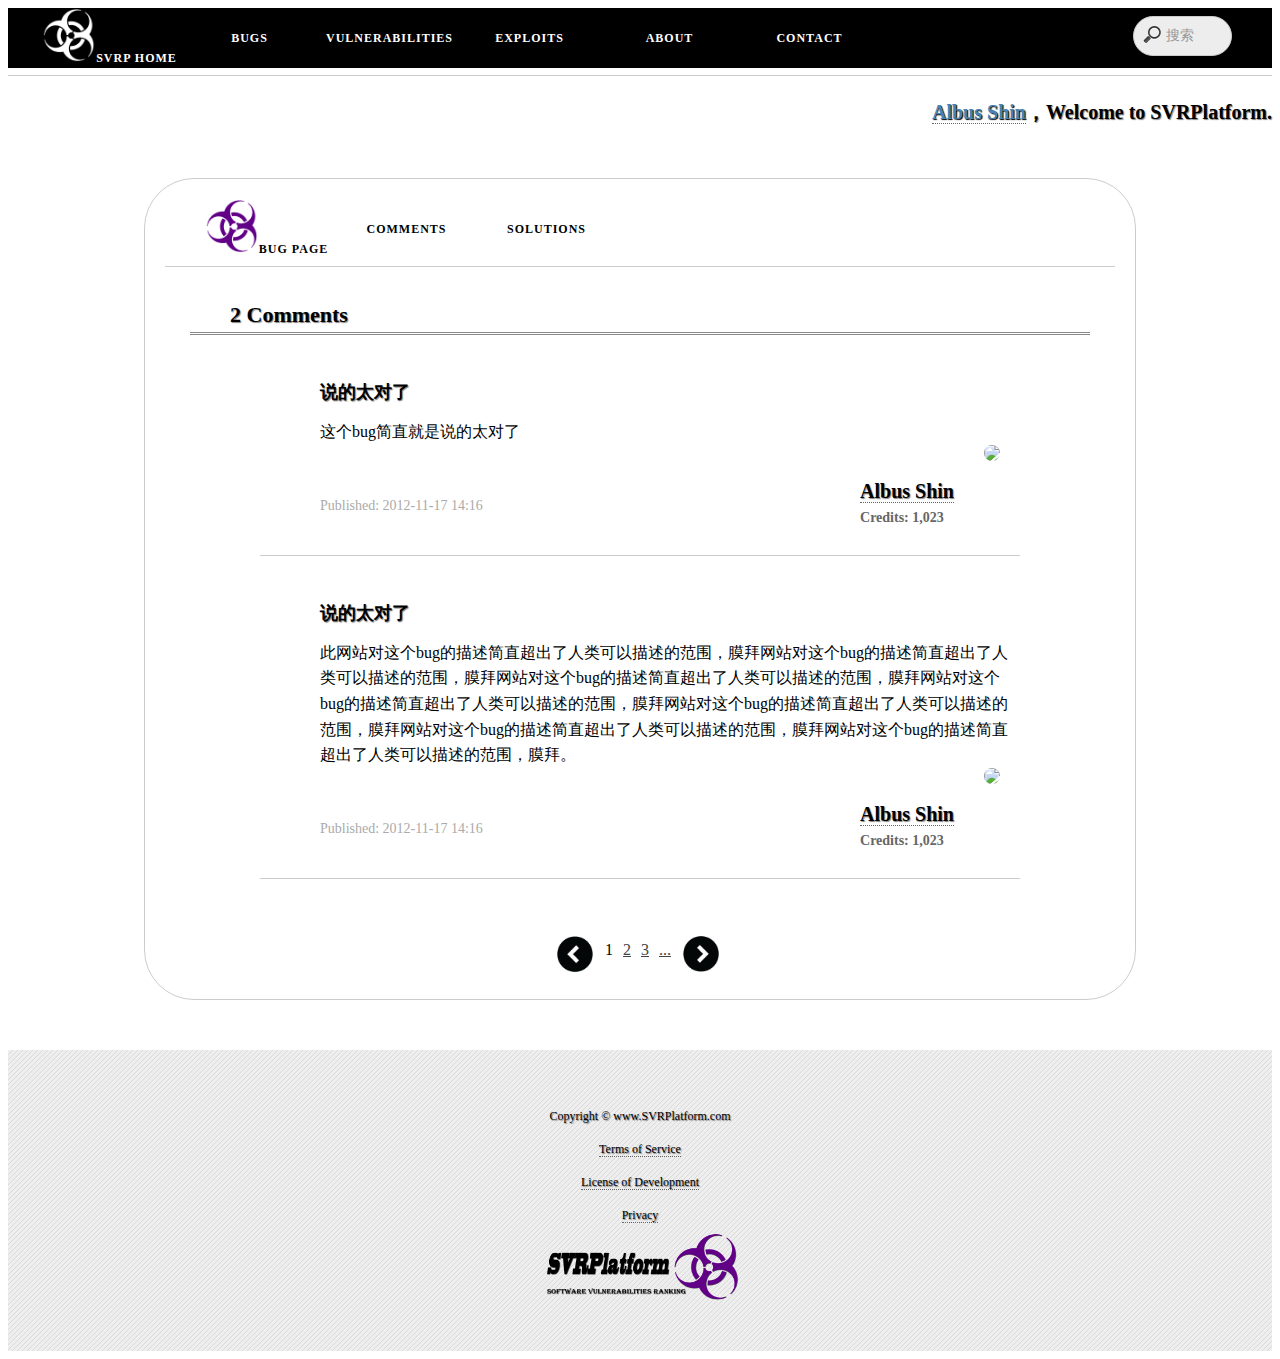
==== bugcomments.html @ d707a51c "初期设计，HTML5+CSS3" ====
<!DOCTYPE HTML>
<html>
<head>
	<meta http-equiv="Content-Type" content="text/html; charset=utf-8">
	<title>BUG Comments</title>
	<link rel="stylesheet" href="style.css" />
	<script type="text/javascript" src="jquery.min.js">
    </script>
    <style type="text/css">
		div.commentsfooter{
			width:180px;
			margin:auto;
			padding:inherit;
			padding-top:50px;
			height:50px;
			clear:both;
		}
	</style>
</head>

<body>
	<div align="right">
            <div id="menu2" class="menu">
                <ul>
                	<li>&nbsp;&nbsp;&nbsp;&nbsp;&nbsp;&nbsp;&nbsp;&nbsp;&nbsp </li>
                    <li><a href="javascript:;"><image src="logowhite.png" width="54px" margin="10px"></image>SVRP HOME</a></li>
                    <li><a href="javascript:;">Bugs</a></li>
                    <li><a href="javascript:;">Vulnerabilities</a></li>
                    <li><a href="javascript:;">Exploits</a></li>
                    <li><a href="javascript:;">About</a></li>
                    <li><a href="javascript:;">Contact</a></li>
                    <div class="searchinput" align="right">
                    	<form>
							<input type="search" placeholder="搜索">
						</form>
                    </div>
                </ul>
            </div>
        <hr/>
        <h1 class="msblack20"><a href="#" id="usersname" class="steelbluefont">Albus Shin</a>，Welcome to SVRPlatform.</h1>
	</div>
    
    <div id="content">
    <div id="menu" class="menu">
                <ul>
                	<li>&nbsp;&nbsp;&nbsp;&nbsp;&nbsp;&nbsp;&nbsp;&nbsp;&nbsp </li>
                    <li><a href="javascript:;"><image src="logo.png" width="54px" margin="10px"></image>BUG PAGE</a></li>
                    <li><a href="javascript:;">COMMENTS</a></li>
                    <li><a href="javascript:;">SOLUTIONS</a></li>
                </ul>
            </div>
        <hr/>
<div class="comments">
        	<div class="commentstitle">
            	2 Comments
            </div>
            <div class="comment">
                <div class="commenttitle">
                    说的太对了
                </div>
                <div class="commenttext">
                    这个bug简直就是说的太对了
              </div>
  <div class="commentfooter">
                    <div class="commentfooterdate">
                        Published: 2012-11-17 14:16
                    </div>
<img class="commentfooteravatar" src="http://www.gravatar.com/avatar/a6dc91974119e1d3ab253c7311e072fe">
                    <div class="commentfooterauthor">
                        <div class="commentfooterauthorname">
                        <a href="#" class="msblack20">Albus Shin</a>
                        </div>
                        <div class="commentfooterauthorcredit">
                        Credits:  1,023
                        </div>
        </div>
              </div>
            </div>
            <div class="comment">
                <div class="commenttitle">
                    说的太对了
                </div>
                <div class="commenttext">
                    此网站对这个bug的描述简直超出了人类可以描述的范围，膜拜网站对这个bug的描述简直超出了人类可以描述的范围，膜拜网站对这个bug的描述简直超出了人类可以描述的范围，膜拜网站对这个bug的描述简直超出了人类可以描述的范围，膜拜网站对这个bug的描述简直超出了人类可以描述的范围，膜拜网站对这个bug的描述简直超出了人类可以描述的范围，膜拜网站对这个bug的描述简直超出了人类可以描述的范围，膜拜。
                </div>
                <div class="commentfooter">
                    <div class="commentfooterdate">
                        Published: 2012-11-17 14:16
                    </div>
                    	<img class="commentfooteravatar" src="http://www.gravatar.com/avatar/a6dc91974119e1d3ab253c7311e072fe">
                    <div class="commentfooterauthor">
                        <div class="commentfooterauthorname">
                        <a href="#" class="msblack20">Albus Shin</a>
                        </div>
                        <div class="commentfooterauthorcredit">
                        Credits:  1,023
                        </div>
                    </div>
                </div>
      </div>
            <div class="commentsfooter">
            	<img class="commentsfooterleft" onmouseover="this.src='images/leftpressed.png'" onmouseout="this.src='images/left.png'" src="images/left.png">
                <a class="commentsfooternow">1</a>
                <a href="#" class="commentsfooterlink">2</a>
                <a href="#" class="commentsfooterlink">3</a>
                <a href="#" class="commentsfooterlink">...</a>
            	<img class="commentsfooterright" onmouseover="this.src='images/rightpressed.png'" onmouseout="this.src='images/right.png'" src="images/right.png">
            </div>
      </div>
        
        
    </div>
        <div id="footer" align="center">
            <p align="center">Copyright © www.SVRPlatform.com</p>
            <p> <a href="javascript:;">Terms of Service</a></p>
            <p> <a href="javascript:;">License of Development</a></p>
            <p> <a href="javascript:;">Privacy</a></p>
        	<img src="SVRPlatform.png" width=200px align="middle"/>
    	</div>
</body>
</html>
---- style.css ----
body {
	font-size: 14px;
	line-height: 1.6;
}
#content {
	width: 950px;
	margin: 50px auto;
	padding: 20px;
	background: #FFF;	
	border: 1px solid #CCC;
	border-radius:50px;
}

a{
	color:#000;
	text-decoration:none;
	border-bottom:thin;
	border-bottom-style:dotted;
	border-bottom-color:#666;
}

/*css used in the user profile page  Albus Shin*/
div.userprofile{
	clear:both;
	margin:auto;
	padding-top: 10px;
	width:900px;
}
div.userprofiletitle{
	padding-left:40px;
	font-size:22px;
	line-height: 2.0;
	font-family:Georgia, "Times New Roman", Times, serif;
	text-shadow: grey 1px 1px 1px;
	border-bottom-style:double;
	border-bottom-color:#888;
	font-weight:bold;
}
div.userprofiledigest{
	width:inherit;
	margin-top:40px;
	border-bottom:thin;
	padding-bottom:40px;
	margin-bottom:40px;
	border-bottom-style:solid;
	border-bottom-color:#ddd;
}
img.userprofiledigestavatar{
	margin-left:60px;
	margin-right:60px;
	border-radius: 11px;
	width:200px;
	float:left;
}
td.userprofiledigestleft{
	text-align:left;
	vertical-align:text-top;
	color:#bbb;
	font-size:12px;
	font-style:italic;
	font-family:Verdana, Geneva, sans-serif;
	margin-right:20px;
	padding-right:40px;
}
td.userprofiledigestmiddle{
	font-family:"微软雅黑", "黑体", "新宋体", "宋体";
	font-variant:small-caps;
	line-height:14px;
	font-size:15px;
	padding-right:40px;
}
td.userprofiledigestright{
	font-family:Georgia, "Times New Roman", Times, serif;
	line-height:14px;
	font-size:15px;
}
p#memberfor,p#seen{
	color:#36C;
}
table#userprofiledetails{
	width:inherit;
	margin-top:20px;
}
tr.userprofiledetailstitle{
	font-size:20px;
	line-height: 2.0;
	font-family:Georgia, "Times New Roman", Times, serif;
	text-shadow: grey 1px 1px 1px;
	border-bottom:thin;
	border-bottom-style:solid;
	border-bottom-color:#aaa;
}
.userprofiledetailstitle td{
	padding-left:20px;
	margin-left:20px;
	font-weight:bold;
}
tr.userprofiledetailscontent{
	font-size:16px;
	line-height: 2.0;
	font-family:Georgia, "Times New Roman", Times, serif;
}
.userprofiledetailscontent td{
	font-size:15px;
	padding-top:30px;
	padding-bottom:10px;
	padding-left:20px;
	margin-left:20px;
}
div.userprofiledigesttable{
	font-family:"微软雅黑", "黑体", "新宋体", "宋体";
	line-height:0.2px;
	float:left;
}
div.userprofiledigesttextname{
	text-shadow: grey 1px 1px 1px;
	font-weight:bold;
}
div.userprofiledigesttextemail{
	font-family:Georgia, "Times New Roman", Times, serif;
	font-style:italic;
}
div.userprofiledigesttextcredits{
	font-family:Georgia, "Times New Roman", Times, serif;
}
/*css used in the bug comments page and solution page  Albus Shin*/
div.comments {
	clear: both;
	margin:auto;
	padding-top: 10px;
	width:900px;
}

div.commentstitle{
	padding-left:40px;
	font-size:22px;
	line-height: 1.6;
	font-family:Georgia, "Times New Roman", Times, serif;
	text-shadow: grey 1px 1px 1px;
	border-bottom-style:double;
	border-bottom-color:#888;
	font-weight:bold;
}
div.comment{
	margin:auto;
	width:700px;
	padding-top:30px;
	padding-left:60px;
	border-bottom:thin;
	border-bottom-color:#ccc;
	border-bottom-style:inset;
	padding-bottom:30px;
	font-family:"微软雅黑", "黑体", "新宋体", "宋体";
}
table.solution{
	margin:auto;
	width:700px;
	margin-top:30px;
	padding-left:30px;
	border-bottom:thin;
	border-bottom-color:#ccc;
	border-bottom-style:inset;
	margin-bottom:30px;
	font-family:"微软雅黑", "黑体", "新宋体", "宋体";
}
td.leftbar{
	margin:auto;
	width:150px;
	height:250px;
}
img.leftbarup{
	padding-left:50px;
	height:50px;
}
div.leftbarsum{
	font-family:"Lucida Sans Unicode", "Lucida Grande", sans-serif;
	font-size:35px;
	font-weight:bold;
}
img.leftbardown{
	padding-left:50px;
	height:50px;
}
img.leftbarbestofficial{
	padding-top:30px;
	padding-left:50px;
	height:50px;
}
td.rightcontent{
}
div.commenttitle{
	font-size:18px;
	font-weight:bold;
	line-height: 3.0;
	text-shadow: grey 1px 1px 1px;
}
div.commenttext{
	font-size:16px;
	line-height: 1.6;
}
div.commentfooter{
	height:80px;
	clear:both;
	width:inherit;
}

div.commentfooterdate{
	text-align:left;
	margin-top:50px;
	float:left;
	color:#aaa;
}
div.commentfooterauthor{
	margin-top:30px;
	margin-right:30px;
	font-weight:bold;
	float:right;
}
div.commentfooterauthorname{
	font-weight:bold;
	text-shadow: grey 1px 1px 1px;
}
div.commentfooterauthorcredit{
	color:#666;
}
img.commentfooteravatar{
	float:right;
	margin-right:20px;
	border-radius: 11px;
}
img.commentsfooterleft{
	height:50px;
	float:left;
}
img.commentsfooterright{
	height:50px;
	float:left;
}
a.commentsfooterlink{
	padding-top:8px;
	padding-left:5px;
	padding-right:5px;
	float:left;
	font-size:16px;
	line-height: 1.6;
	font-family:"微软雅黑", "黑体", "新宋体", "宋体";
	color:#444;
	border-bottom:none;
	text-decoration:underline;
}
a.commentsfooternow{
	padding-top:8px;
	padding-left:5px;
	padding-right:5px;
	float:left;
	font-size:16px;
	line-height: 1.6;
	border-bottom:none;
	font-family:"微软雅黑", "黑体", "新宋体", "宋体";
}
/* css used in the bug and vulnerability index page  Albus Shin*/
p.bugvulid {
	padding-left:20px;
	font-size:16px;
	line-height: 1.6;
	font-family:"微软雅黑", "黑体", "新宋体", "宋体";
	background:#eee;
}

img.bugvulscreenshot{
	width:900px;
}
/* css3 代码 实现圆角矩形  Albus Shin */
div.bugvuldigest {
	border-width: 1px;
	border-style: solid;
	border-radius: 11px;
	padding:5px;
	font-size:14px;
	line-height: 1.6;
	font-family:"微软雅黑", "黑体", "新宋体", "宋体";
	text-shadow: grey 1px 1px 1px;
	background:#FC9;
}
div.date{
	color:#666;
}

table.bugvultable{
	font-size:14px;
	margin: auto 30px;
	line-height: 2.0;
	width:auto;
	clear:both;
}
.tableleft{
	font-family:"微软雅黑", "黑体", "新宋体", "宋体";
	padding-right:40px;
	padding-left:100px;
}
.tablemiddlegreen{
	font-family:"微软雅黑", "黑体", "新宋体", "宋体";
	color:green;
}
.tablemiddleorange{
	font-family:"微软雅黑", "黑体", "新宋体", "宋体";
	color:orange;
}
.tablemiddlered{
	font-family:"微软雅黑", "黑体", "新宋体", "宋体";
	color:red;
}
table.productstable{
	font-family:"微软雅黑", "黑体", "新宋体", "宋体";
	font-size:18px;
	margin: auto;
	line-height: 2.0;
	clear:both;
}
.tableright{
	font-family:"微软雅黑", "黑体", "新宋体", "宋体";
	padding-left:60px;
	color:#666;
}
.score{
	font-family:"微软雅黑", "黑体", "新宋体", "宋体";
	font-weight:bold;
	background:#f00;
}
p.bugvulsubtitle {
	padding-left:20px;
	font-size:15px;
	line-height: 1.5;
	font-family:"微软雅黑", "黑体", "新宋体", "宋体";
	background:#CCC;
}
p.bugvultext{
	font-size:14px;
	margin: auto 30px;
	line-height: 2.0;
	font-family:"微软雅黑", "黑体", "新宋体", "宋体";
}

hr {
	border: none;
	height: 1px; line-height: 1px;
	background: #CCC;	
	margin-bottom: 20px;
	padding: 0;
}

p {
	margin: 0;	
	padding: 7px 0;
}

		.msblack20{
			font-family: "微软雅黑", "黑体", "新宋体", "宋体";
			text-shadow: grey 1px 1px 1px;
			font-size: 20px;
			line-height: 1.6;
			margin: 0;
		}
		div#footer{
			background: #eeeeee url(images/bg.jpg) top left repeat;
			clear:both;
			font-family: "微软雅黑", "黑体", "新宋体", "宋体";
			text-shadow: grey 1px 1px 1px;
			font-size: 12px;
			padding-top:50px;
			padding-bottom:50px;
		}
		.steelbluefont{
			text-shadow: black 1px 1px 1px;
			color: SteelBlue;
			border-bottom:thin;
			border-bottom-style:dotted;
			border-bottom-color:#666;
		}
		/* menu bar copied from the Internet Albus Shin*/
		.menu { 
			height: 60px;
			display: block;
		}

		.menu ul {
			list-style: none;
			padding: 0;
			margin: 0;
		}

		.menu ul li {
			/* width and height of the menu items */  
			float: left;
			overflow: hidden;
			position: relative;
			text-align: center;
			line-height: 60px;
		}

		.menu ul li a {
			/* must be postioned relative  */ 
			position: relative;
			display: block;
			width: 140px;
			height: 60px;
			font-family: "微软雅黑", "黑体", "新宋体", "宋体";
			font-size: 12px;
			font-weight: bold;
			letter-spacing: 1px;
			text-transform: uppercase;
			text-decoration: none;
			cursor: pointer;
			border-bottom:none;
		}

		.menu ul li a span {
			/* all layers will be absolute positioned */
			position: absolute;
			left: 0;
			width: 140px;
			border-bottom:none;	
		}

		.menu ul li a span.out {
			top: 0px;
		}

		.menu ul li a span.over,
		.menu ul li a span.bg {
			/* hide */  
			top: -60px;
			border-bottom:none;
		}

		/** 1st example **/

		#menu {
			background: #fff;
		}

		#menu ul li a {
			color: #000;
			border-bottom:none;
		}

		#menu ul li a span.over {
			border-bottom:none;
			color: #FFF;
		}

		#menu ul li span.bg {
			/* height of the menu items */  
			height: 60px;
			background: url('bg_over.gif') center center no-repeat;
		}
		
		/** 2nd example **/

		#menu2 {
			background: #000;		
		}
		
		#menu2 ul li a {
			border-bottom:none;
			color: #FFF;
		}

		#menu2 ul li a span.over {
			border-bottom:none;
			background: #FFF;
			color: #000;
		}
		/* input search bar from the Internet Albus Shin*/
		input {
			outline: none;
		}
		input[type=search] {
			-webkit-appearance: textfield;
			-webkit-box-sizing: content-box;
			font: 85%/140% "微软雅黑", "黑体", "新宋体", "宋体";
			font-size: 100%;
		}
		input::-webkit-search-decoration,
		input::-webkit-search-cancel-button {
			display: none; /* remove the search and cancel icon */
		}
		
		/* search input field */
		input[type=search] {
			background: #ededed url(search-icon.png) no-repeat 9px center;
			border: solid 1px #ccc;
			padding: 9px 10px 9px 32px;
			width: 55px;
			
			-webkit-border-radius: 10em;
			-moz-border-radius: 10em;
			border-radius: 10em;
			
			-webkit-transition: all .5s;
			-moz-transition: all .5s;
			transition: all .5s;
		}
		input[type=search]:focus {
			width: 130px;
			background-color: #fff;
			border-color: #6dcff6;
			
			-webkit-box-shadow: 0 0 5px rgba(109,207,246,.5);
			-moz-box-shadow: 0 0 5px rgba(109,207,246,.5);
			box-shadow: 0 0 5px rgba(109,207,246,.5);
		}
		
		/* placeholder */
		input:-moz-placeholder {
			color: #999;
		}
		input::-webkit-input-placeholder {
			color: #999;
		}
		.searchinput{
			padding-top:8px;
			padding-right:40px;
		}
		
		/* Register and Login css file copied from the Internet Albus Shin */
		

article, aside, details, figcaption, figure, footer, header, hgroup, menu, nav, section {
	display: block;
}


table {
	border-collapse: collapse;
	border-spacing: 0;
}


/* ------- Remove Chrome's border around active fields ------- */

*:focus {
	outline: none;
}

/* ------- Disable background and border for input fields ------- */

input {
	background: transparent;
	border: 0;
}



/* --------------------------------------------------------------- */



/* ------- Container ------- */

#container {
	margin: auto;
	margin-top: 180px;
	width: 524px;
	height: 262px;
	text-align: left;
	font-family: Verdana, Arial;
	font-weight: normal;
	font-size: 12px;
	color: #ffffff;
}


/* ------- Login Form ------- */

form.loginform, .welcome {
	background: url(images/form-bg.png) top left no-repeat;
	width: 524px;
	height: 262px;
	padding-top: 1px;
}

.login, .welcome-user {
	width: 470px;
	float: left;
	margin-top: 33px;
	margin-left: 40px;
	font-size: 20px;
}

.username-text {
	width: 190px;
	float: left;
	margin-top: 50px;
	margin-left: 40px;
}

.password-text {
	width: 290px;
	float: left;
	margin-top: 50px;
	margin-left: 0px;
}

.welcome-text {
	width: 360px;
	float: left;
	margin-top: 50px;
	margin-left: 40px;
	line-height: 16px;
}

.username-field {
	width: 168px;
	height: 38px;
	float:left;
	margin-top: 10px;
	margin-left: 35px;
	background: url(images/username-field.png) center left no-repeat;
}

.username-field:hover {
	background: url(images/username-field-hover.png) center left no-repeat;
}

.password-field {
	width: 280px;
	height: 38px;
	float:left;
	margin-top: 10px;
	margin-left: 22px;
	background: url(images/password-field.png) center left no-repeat;
}

.password-field:hover {
	background: url(images/password-field-hover.png) center left no-repeat;	
}

input[type="text"], input[type="password"] {
	width: 120px;
	height: 16px;
	margin-top: 10px;
	margin-left: 10px;
	font-family: Verdana, Arial;
	font-size: 16px;
	color: #2d2d2d;
}

/* ------------ Custom Checkbox ------------------------------- */

/* Works for browsers with CSS3 support (with or without Javascript) */
/* Works for Internet Explorer 6-8 (without CSS3 support) with Javascript */
/* If Javascript isn't available this doesn't work for Internet Explorer 6-8 */

input[type="checkbox"] {
	position: absolute;
	left: -999px;
}

input[type="checkbox"] + label {
	width: 132px;
	height: 24px;
	float: left;
	margin-top: 26px;
	margin-left: 37px;
	padding-left: 28px;
	display: block;
	position: relative;
	line-height: 24px;
	background: url(images/checkbox-off.png) top left no-repeat;
}

input[type="checkbox"]:checked + label {
	background: url(images/checkbox-on.png) top left no-repeat;
}

input[type="checkbox"]:checked:hover + label, input[type="checkbox"]:checked:focus + label {
	background: url(images/checkbox-on-hover.png) top left no-repeat;
}

input[type="checkbox"]:not(:checked):hover + label, input[type="checkbox"]:not(:checked):focus + label {
	background: url(images/checkbox-off-hover.png) top left no-repeat;
}

/* -------------------------------------------------------------------------- */

.forgot-usr-pwd {
	width: 220px;
	float: left;
	margin-top: 26px;
	margin-left: 0;
	color: #cccccc;
	line-height: 24px;
}

.forgot-usr-pwd a {
	color: #cccccc;
	text-decoration: none;
	font-style: italic;
}

.forgot-usr-pwd a:hover, .forgot-usr-pwd a:focus {
	text-decoration: underline;
}

input[type="submit"] {
	width: 95px;
	height: 73px;
	float: left;
	margin-top: 12px;
	margin-left: 2px;
	font-family: Verdana, Arial;
	font-size: 26px;
	color: #ffffff;
}

input[type="submit"]:hover, input[type="submit"]:focus {
	background: url(images/go-hover.png) top left no-repeat;
}

.home {
	width: 70px;
	height: 73px;
	float: left;
	margin-top: 122px;
	margin-left: 21px;
	font-size: 20px;
	padding: 25px 0 0 15px;
}

.home:hover, .home:focus {
	background: url(images/go-hover.png) top left no-repeat;
}

.home a, .home a:hover, .home a:focus {
	color: #ffffff;
	text-decoration: none;
}
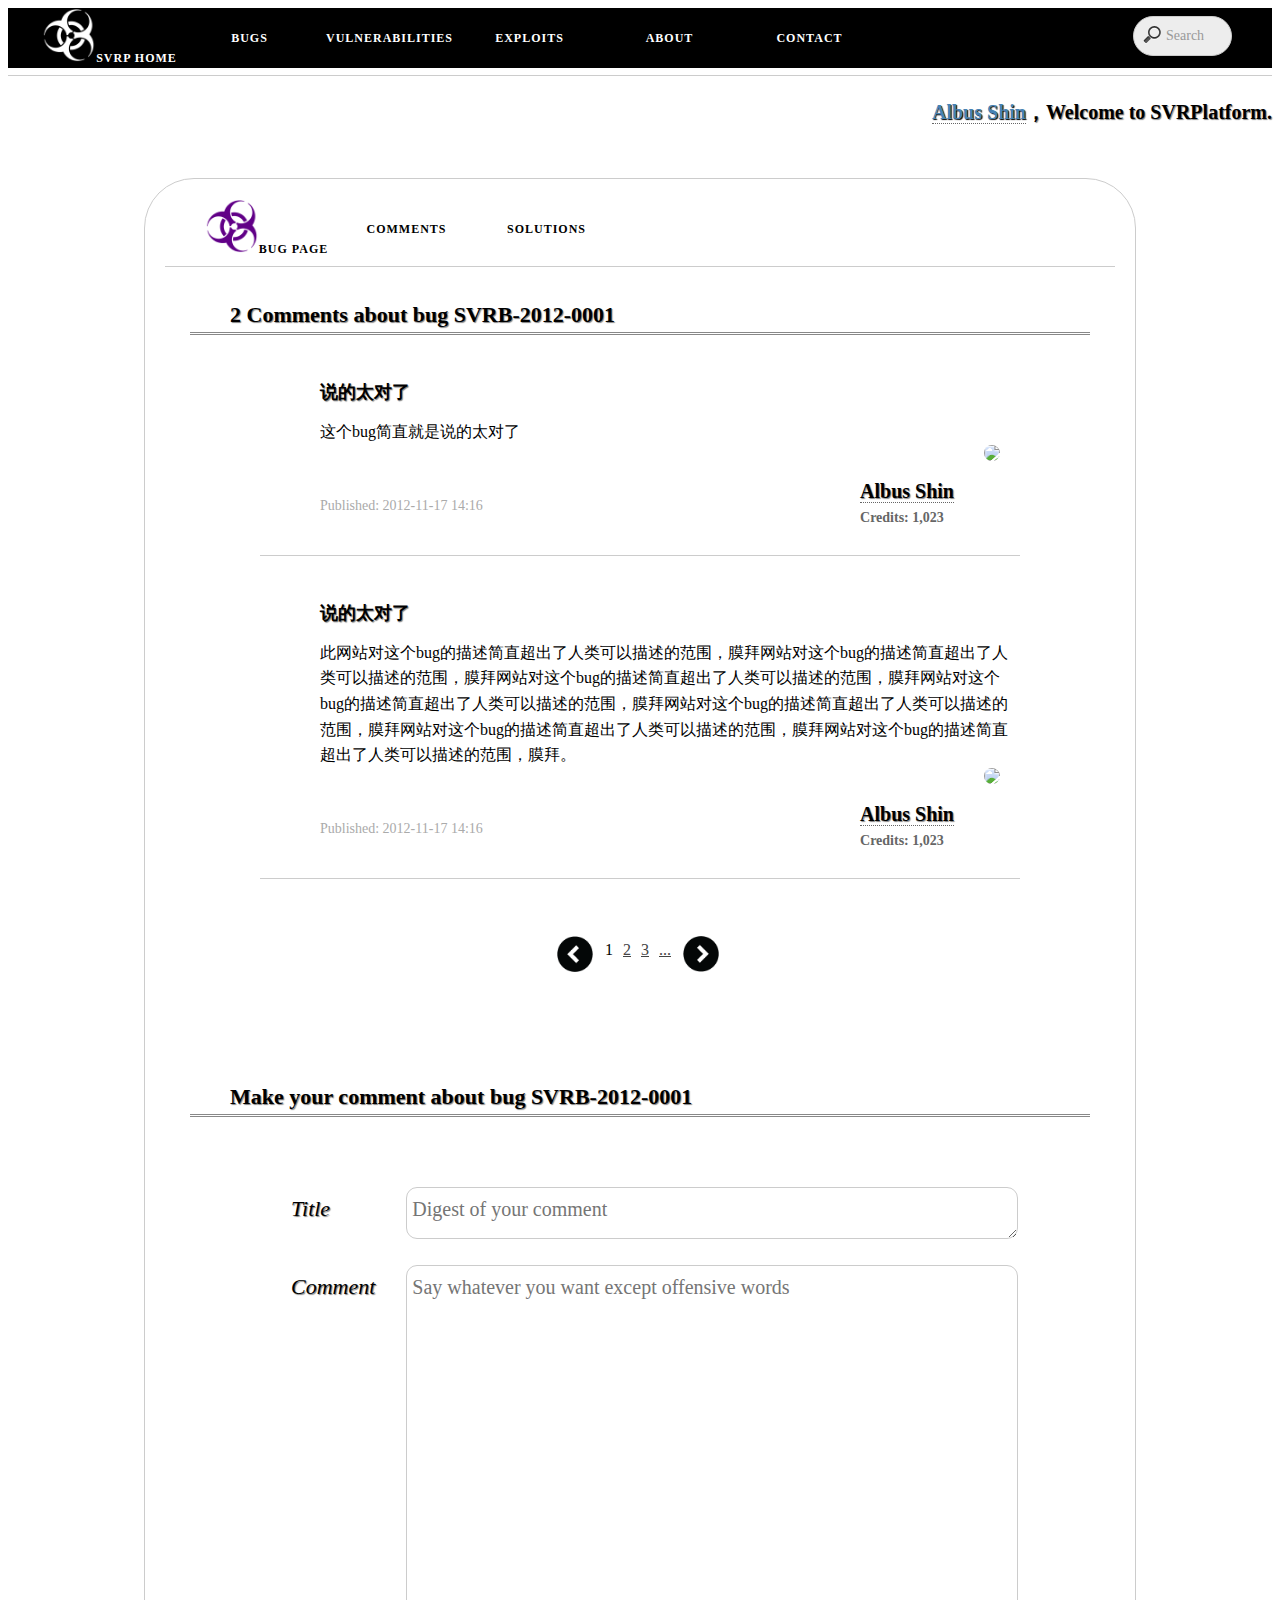
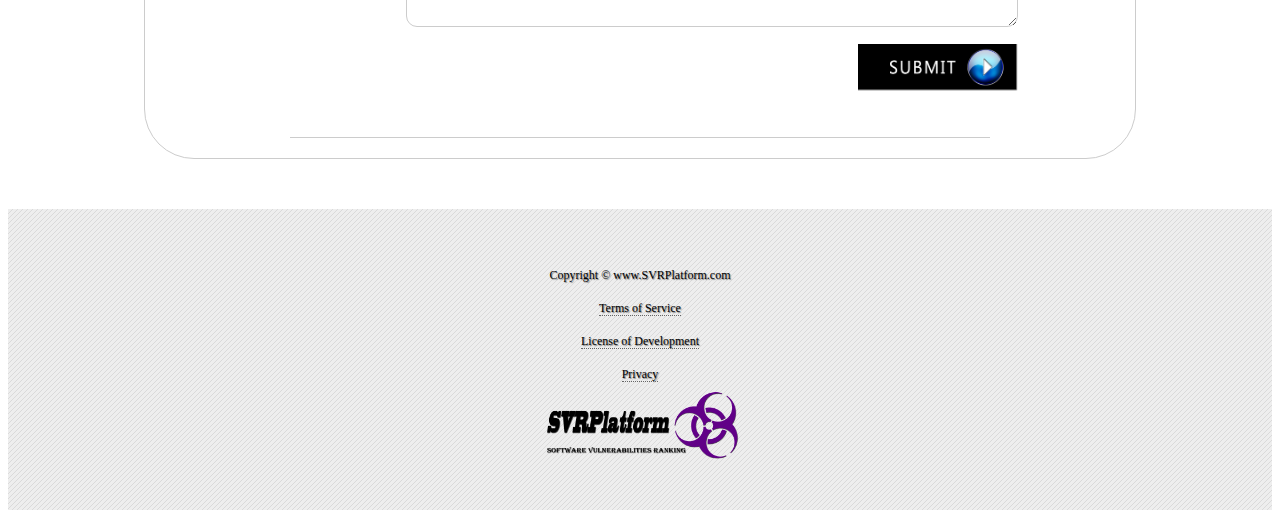
==== commit 8645fb74: "回寝室，寝室的提交" ====
--- a/bugcomments.html
+++ b/bugcomments.html
@@ -14,6 +14,7 @@
 			padding-top:50px;
 			height:50px;
 			clear:both;
+			padding-bottom:100px;
 		}
 	</style>
 </head>
@@ -31,7 +32,7 @@
                     <li><a href="javascript:;">Contact</a></li>
                     <div class="searchinput" align="right">
                     	<form>
-							<input type="search" placeholder="搜索">
+							<input type="search" placeholder="Search">
 						</form>
                     </div>
                 </ul>
@@ -52,7 +53,7 @@
         <hr/>
 <div class="comments">
         	<div class="commentstitle">
-            	2 Comments
+            	2 Comments about bug SVRB-2012-0001
             </div>
             <div class="comment">
                 <div class="commenttitle">
@@ -106,6 +107,40 @@
                 <a href="#" class="commentsfooterlink">...</a>
             	<img class="commentsfooterright" onmouseover="this.src='images/rightpressed.png'" onmouseout="this.src='images/right.png'" src="images/right.png">
             </div>
+            <div class="commentstitle">
+            	Make your comment about bug SVRB-2012-0001
+            </div>
+            <div class="commentssubmit">
+                <form id="commentssubmitform">
+                    <table class="commentssubmittable">
+                        <tr>
+                            <td class="commentssubmitkey">
+                                Title
+                            </td>
+                            <td class="commentssubmitvalue">
+                            	<textarea id="commentssubmittitle" type="text" placeholder="Digest of your comment"></textarea>
+                            </td>
+                        </tr>
+                        <tr>
+                            <td class="commentssubmitkey">
+                            	Comment
+                            </td>
+                            <td class="commentssubmitvalue">
+                            	<textarea id="commentssubmittext" placeholder="Say whatever you want except offensive words"></textarea>
+                            </td>
+                        </tr>
+                        <tr>
+                        	<td>&nbsp;
+                            	
+                            </td>
+                    	    <td align="right">
+                  			 	<input type="image" alt="submit" id="submitbutton" src="images/submitbutton.png" onMouseOver="this.src='images/submitbuttonpressed.png'" onMouseOut="this.src='images/submitbutton.png'">
+                            </td>
+                        </tr>
+                    </table>
+                    
+                </form>   
+            </div>
       </div>
         
         
--- a/style.css
+++ b/style.css
@@ -18,6 +18,55 @@
 	border-bottom-style:dotted;
 	border-bottom-color:#666;
 }
+/*css used in submit bug page   Albus Shin*/
+form#submitbug{
+	padding-top:30px;
+	margin:50px auto;
+	outline:none;
+}
+table.submitbugtable{
+	margin: auto;
+	font-size:22px;
+	line-height: 2.0;
+	font-family:Georgia, "Times New Roman", Times, serif;
+	font-style:italic;
+}
+td.submitbugkey{
+	text-shadow: grey 1px 1px 1px;
+	text-align:left;
+	padding-right:30px;
+	vertical-align:top;
+}
+td.submitbugvalue{
+}
+textarea#digest{
+	font-family:"微软雅黑", "黑体", "新宋体", "宋体";
+	width:700px;
+	height:100px;
+	font-size:22px;
+	line-height: 2.0;
+	border-width: 1px;
+	border-style: solid;
+	border-radius: 11px;
+	border-color:#000;
+	padding:5px;
+	line-height: 1.6;
+	background:#FC9;
+}
+textarea#description{
+	font-family:"微软雅黑", "黑体", "新宋体", "宋体";
+	width:700px;
+	height:350px;
+	font-size:22px;
+	line-height: 2.0;
+	border-width: 1px;
+	border-style: solid;
+	border-radius: 11px;
+	border-color:#ccc;
+	padding:5px;
+	line-height: 1.6;
+}
+
 
 /*css used in the user profile page  Albus Shin*/
 div.userprofile{
@@ -152,6 +201,7 @@
 	padding-bottom:30px;
 	font-family:"微软雅黑", "黑体", "新宋体", "宋体";
 }
+/* css style used in the solution page */
 table.solution{
 	margin:auto;
 	width:700px;
@@ -258,6 +308,69 @@
 	border-bottom:none;
 	font-family:"微软雅黑", "黑体", "新宋体", "宋体";
 }
+div.commentssubmit{
+	margin:auto;
+	width:700px;
+	padding-top:30px;
+	border-bottom:thin;
+	border-bottom-color:#ccc;
+	border-bottom-style:inset;
+	padding-bottom:30px;
+	font-family:"微软雅黑", "黑体", "新宋体", "宋体";
+}
+form#commentssubmitform{
+	padding-top:30px;
+	margin:auto;
+	outline:none;
+}
+input#submitbutton{
+	width:160px;
+}
+table.commentssubmittable{
+	margin: auto;
+	font-size:22px;
+	line-height: 2.0;
+	font-family:Georgia, "Times New Roman", Times, serif;
+	font-style:italic;
+}
+td.commentssubmitkey{
+	padding-top:10px;
+	text-shadow: grey 1px 1px 1px;
+	text-align:left;
+	padding-right:30px;
+	vertical-align:top;
+}
+td.commentssubmitvalue{
+	padding-top:10px;
+}
+textarea#commentssubmittitle{
+	font-family:"微软雅黑", "黑体", "新宋体", "宋体";
+	width:600px;
+	height:40px;;
+	font-size:20px;
+	line-height: 2.0;
+	border-width: 1px;
+	border-style: solid;
+	border-radius: 11px;
+	border-color:#ccc;
+	padding:5px;
+	line-height: 1.6;
+}
+textarea#commentssubmittext{
+	font-family:"微软雅黑", "黑体", "新宋体", "宋体";
+	width:600px;
+	height:350px;
+	font-size:20px;
+	line-height: 2.0;
+	border-width: 1px;
+	border-style: solid;
+	border-radius: 11px;
+	border-color:#ccc;
+	padding:5px;
+	line-height: 1.6;
+}
+
+
 /* css used in the bug and vulnerability index page  Albus Shin*/
 p.bugvulid {
 	padding-left:20px;
@@ -703,7 +816,7 @@
 	text-decoration: underline;
 }
 
-input[type="submit"] {
+input#signingo {
 	width: 95px;
 	height: 73px;
 	float: left;
@@ -712,11 +825,13 @@
 	font-family: Verdana, Arial;
 	font-size: 26px;
 	color: #ffffff;
-}
-
-input[type="submit"]:hover, input[type="submit"]:focus {
+	
+}
+
+input#signingo[type="submit"]:hover, input#signingo[type="submit"]:focus {
 	background: url(images/go-hover.png) top left no-repeat;
 }
+
 
 .home {
 	width: 70px;
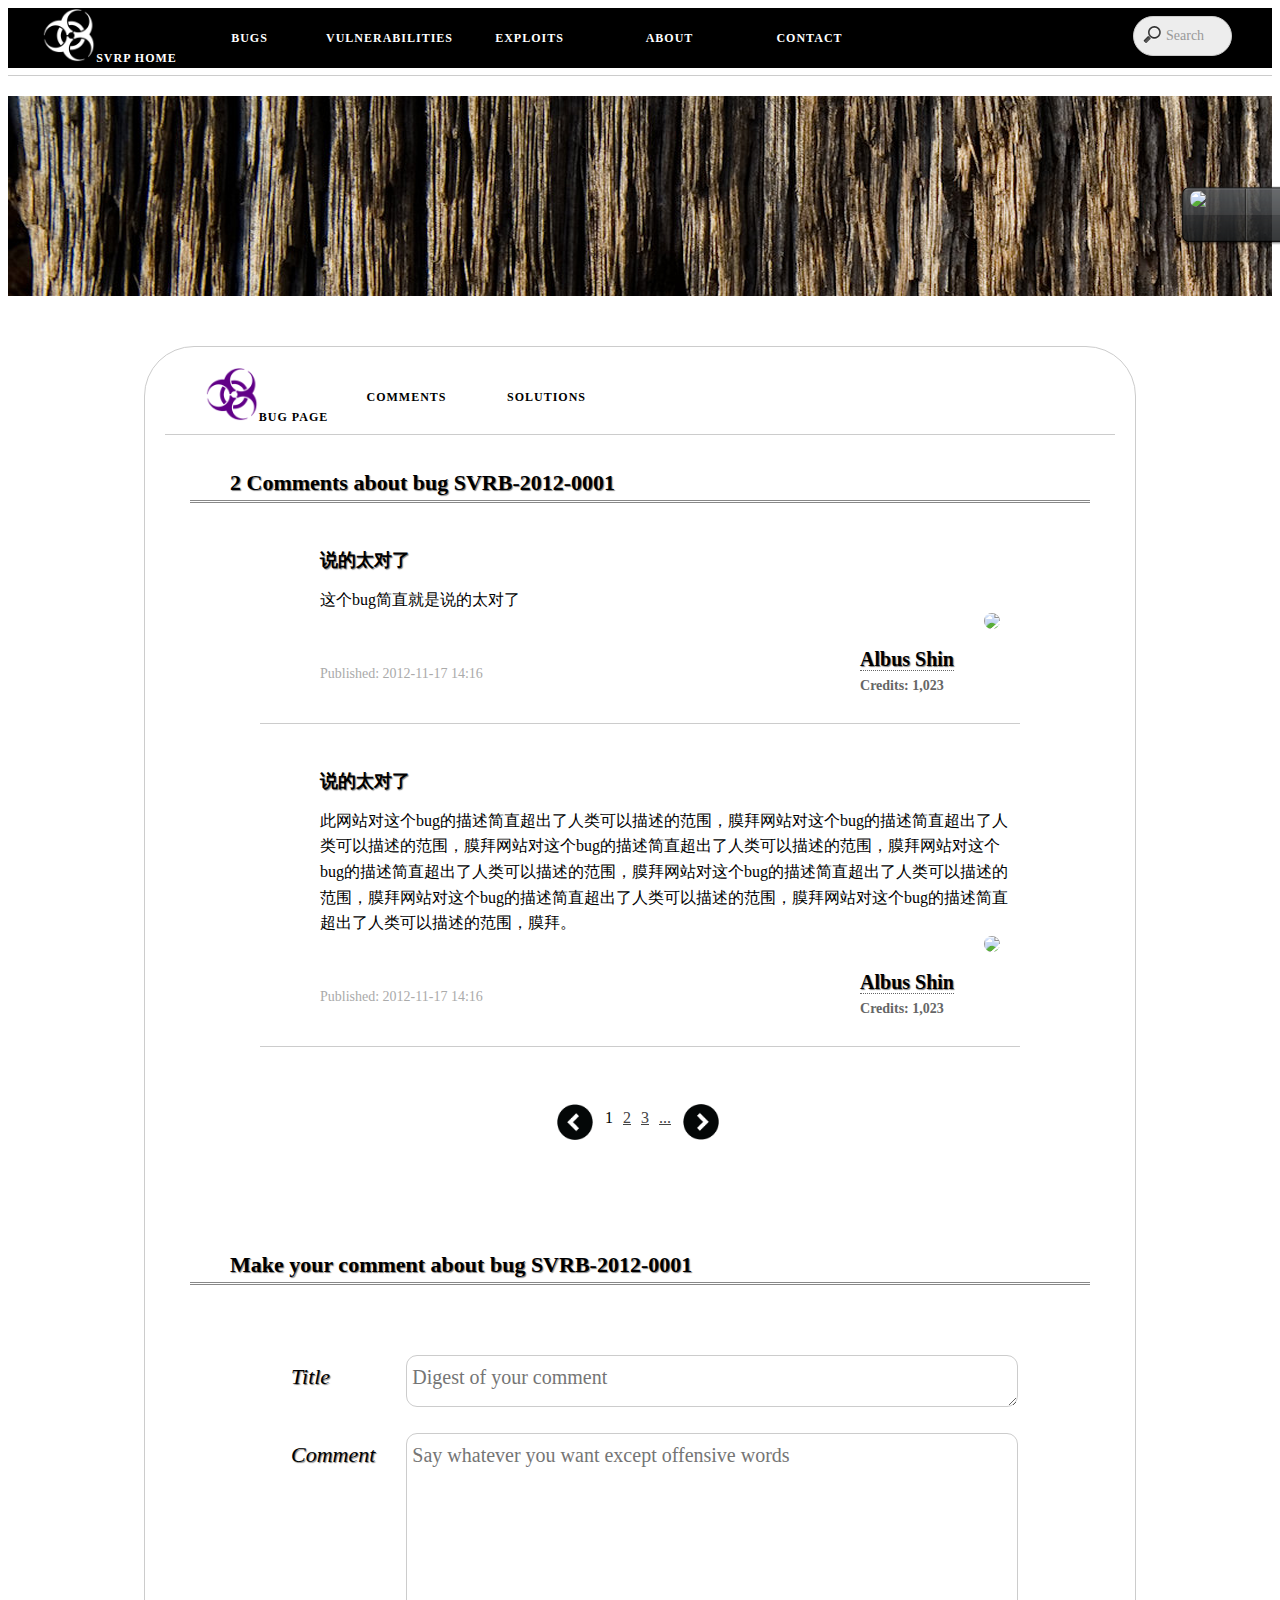
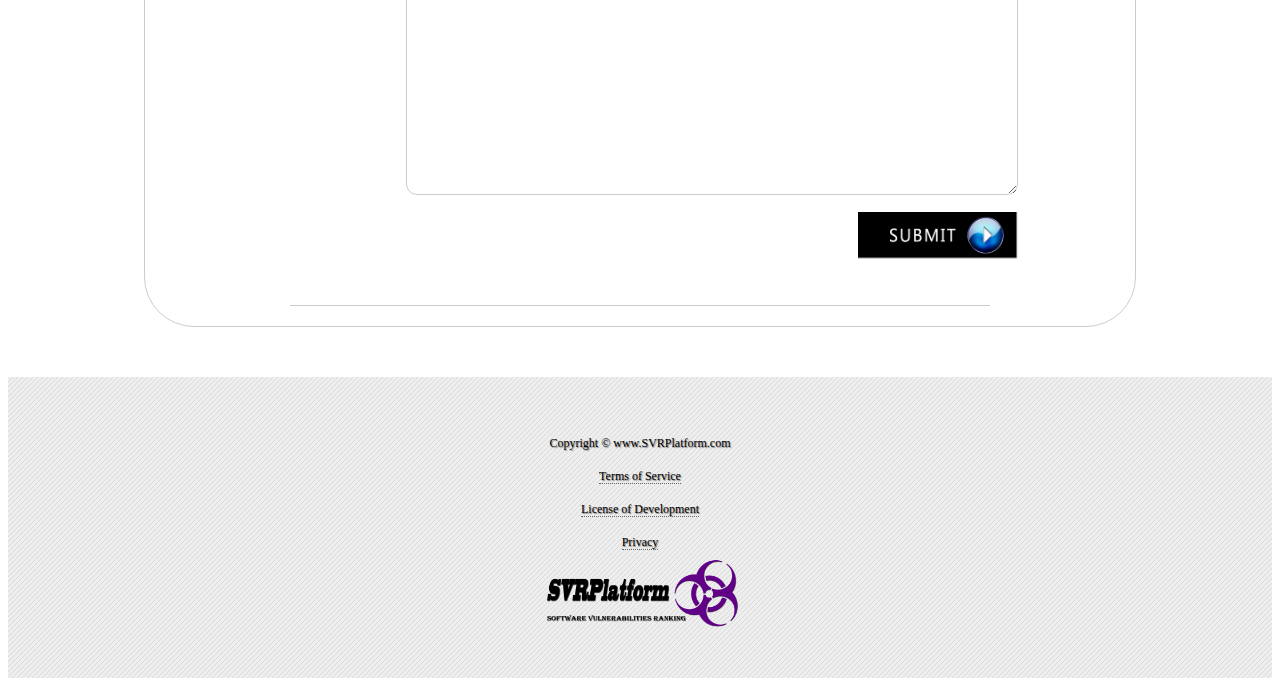
==== commit 7210457d: "重新做了一下上面的欢迎条，漂亮一些" ====
--- a/bugcomments.html
+++ b/bugcomments.html
@@ -24,7 +24,7 @@
             <div id="menu2" class="menu">
                 <ul>
                 	<li>&nbsp;&nbsp;&nbsp;&nbsp;&nbsp;&nbsp;&nbsp;&nbsp;&nbsp </li>
-                    <li><a href="javascript:;"><image src="logowhite.png" width="54px" margin="10px"></image>SVRP HOME</a></li>
+                    <li><a href="javascript:;"><image src="images/logowhite.png" width="54px" margin="10px"></image>SVRP HOME</a></li>
                     <li><a href="javascript:;">Bugs</a></li>
                     <li><a href="javascript:;">Vulnerabilities</a></li>
                     <li><a href="javascript:;">Exploits</a></li>
@@ -38,14 +38,25 @@
                 </ul>
             </div>
         <hr/>
-        <h1 class="msblack20"><a href="#" id="usersname" class="steelbluefont">Albus Shin</a>，Welcome to SVRPlatform.</h1>
-	</div>
+        <div id="upbar">
+            <div id="userbar">
+                     <img id="userbaravatar" src="http://www.gravatar.com/avatar/a6dc91974119e1d3ab253c7311e072fe?s=45&d=identicon&r=PG" align="left"/>
+                    <div id="username">albus shin</div>
+                    <img class="seperator" src="images/seperator.png" align="middle"/>
+                    <div id="userbarcredit">1,023</div>
+                    <img class="seperator" src="images/seperator.png" align="middle"/>
+                    <img id="userbarusericon" src="images/usericon.png" onmouseover="this.src='images/usericonpressed.png'" onmouseout="this.src='images/usericon.png'" onclick="javascript:;"/>
+                    <img id="userbarwatching" src="images/watching.png" onmouseover="this.src='images/watchingpressed.png'" onmouseout="this.src='images/watching.png'" onclick="javascript:;"/>
+                    <img id="userbarlogout" src="images/logout.png" onmouseover="this.src='images/logoutpressed.png'" onmouseout="this.src='images/logout.png'" onclick="javascript:;"/>
+            </div>
+        </div>
+		</div>
     
     <div id="content">
     <div id="menu" class="menu">
                 <ul>
                 	<li>&nbsp;&nbsp;&nbsp;&nbsp;&nbsp;&nbsp;&nbsp;&nbsp;&nbsp </li>
-                    <li><a href="javascript:;"><image src="logo.png" width="54px" margin="10px"></image>BUG PAGE</a></li>
+                    <li><a href="javascript:;"><image src="images/logo.png" width="54px" margin="10px"></image>BUG PAGE</a></li>
                     <li><a href="javascript:;">COMMENTS</a></li>
                     <li><a href="javascript:;">SOLUTIONS</a></li>
                 </ul>
@@ -150,7 +161,7 @@
             <p> <a href="javascript:;">Terms of Service</a></p>
             <p> <a href="javascript:;">License of Development</a></p>
             <p> <a href="javascript:;">Privacy</a></p>
-        	<img src="SVRPlatform.png" width=200px align="middle"/>
+        	<img src="images/SVRPlatform.png" width=200px align="middle"/>
     	</div>
 </body>
 </html>
--- a/style.css
+++ b/style.css
@@ -10,6 +10,14 @@
 	border: 1px solid #CCC;
 	border-radius:50px;
 }
+#content-license {
+	width: 950px;
+	margin: 50px auto;
+	padding: 20px;
+	background: #FFF;	
+	border: 1px solid #CCC;
+	font-family:Georgia, "Times New Roman", Times, serif;
+}
 
 a{
 	color:#000;
@@ -32,12 +40,14 @@
 	font-style:italic;
 }
 td.submitbugkey{
+	padding-top:10px;
 	text-shadow: grey 1px 1px 1px;
 	text-align:left;
 	padding-right:30px;
 	vertical-align:top;
 }
 td.submitbugvalue{
+	padding-top:10px;
 }
 textarea#digest{
 	font-family:"微软雅黑", "黑体", "新宋体", "宋体";
@@ -65,6 +75,25 @@
 	border-color:#ccc;
 	padding:5px;
 	line-height: 1.6;
+}
+textarea#software, textarea#version, textarea#language{
+	font-family:"微软雅黑", "黑体", "新宋体", "宋体";
+	width:700px;
+	height:40px;
+	font-size:22px;
+	line-height: 2.0;
+	border-width: 1px;
+	border-style: solid;
+	border-radius: 11px;
+	border-color:#ccc;
+	padding:5px;
+	line-height: 1.6
+}
+img#uploadscreenshot{
+	display:none;
+	width:700px;
+	margin-left:5px;
+	margin-bottom:10px;
 }
 
 
@@ -327,7 +356,8 @@
 	width:160px;
 }
 table.commentssubmittable{
-	margin: auto;
+	padding:20px;
+	margin:auto;
 	font-size:22px;
 	line-height: 2.0;
 	font-family:Georgia, "Times New Roman", Times, serif;
@@ -346,7 +376,7 @@
 textarea#commentssubmittitle{
 	font-family:"微软雅黑", "黑体", "新宋体", "宋体";
 	width:600px;
-	height:40px;;
+	height:40px;
 	font-size:20px;
 	line-height: 2.0;
 	border-width: 1px;
@@ -565,7 +595,7 @@
 		#menu ul li span.bg {
 			/* height of the menu items */  
 			height: 60px;
-			background: url('bg_over.gif') center center no-repeat;
+			background: url('images/bg_over.gif') center center no-repeat;
 		}
 		
 		/** 2nd example **/
@@ -601,7 +631,7 @@
 		
 		/* search input field */
 		input[type=search] {
-			background: #ededed url(search-icon.png) no-repeat 9px center;
+			background: #ededed url(images/search-icon.png) no-repeat 9px center;
 			border: solid 1px #ccc;
 			padding: 9px 10px 9px 32px;
 			width: 55px;
@@ -850,4 +880,103 @@
 .home a, .home a:hover, .home a:focus {
 	color: #ffffff;
 	text-decoration: none;
-}+}
+
+/* Style used in the submitbug.html select dropdown */
+select{
+	margin-left:100px;
+	border:thin;
+	color:#666;
+	background:transparent;
+	font-size:20px;
+	font-weight:bold;
+	padding:2px 10px;
+	width:350px;
+	border-radius:5px;
+	box-shadow:1px 1px 11px 330033;
+}
+
+/* Style used in home.html */
+
+div#userbar{
+	margin-top:90px;
+	width:800px;
+	height:60px;
+	background-image:url(images/NavigationBar.png);
+	position:absolute;
+	vertical-align:middle;
+	right:-700px;
+}
+img#userbaravatar{
+	width:45px;
+	margin-left:10px;
+	margin-top:5px;
+	border-radius:7px;
+}
+div#username{
+	float:left;
+	font-family:Georgia, "Times New Roman", Times, serif;
+	font-size:20px;
+	margin-top:12px;
+	margin-left:50px;
+	margin-right:30px;
+	font-weight:400;
+	color:#000;
+	text-shadow: #999 1px 1px 1.5px;
+}
+div#userbarcredit{
+	float:left;
+	font-family:Georgia, "Times New Roman", Times, serif;
+	font-size:20px;
+	margin-top:12px;
+	margin-left:20px;
+	font-weight:400;
+	color:#fff;
+	text-shadow: #999 1px 1px 1.5px;
+	padding-right:20px;
+}
+img.seperator{
+	float:left;
+	height:58px;
+	margin-left:5px;
+	margin-right:5px;
+}
+img#userbarwatching, img#userbarlogout, img#userbarusericon{
+	float:left;
+	margin-left:20px;
+	width:45px;
+	margin-top:5px;
+}
+div#upbar{
+	width:inherit;
+	height:200px;
+	background:url(images/upbar.png) left top no-repeat;
+}
+
+
+
+
+
+
+
+
+
+
+
+
+
+
+
+
+
+
+
+
+
+
+
+
+
+
+
+
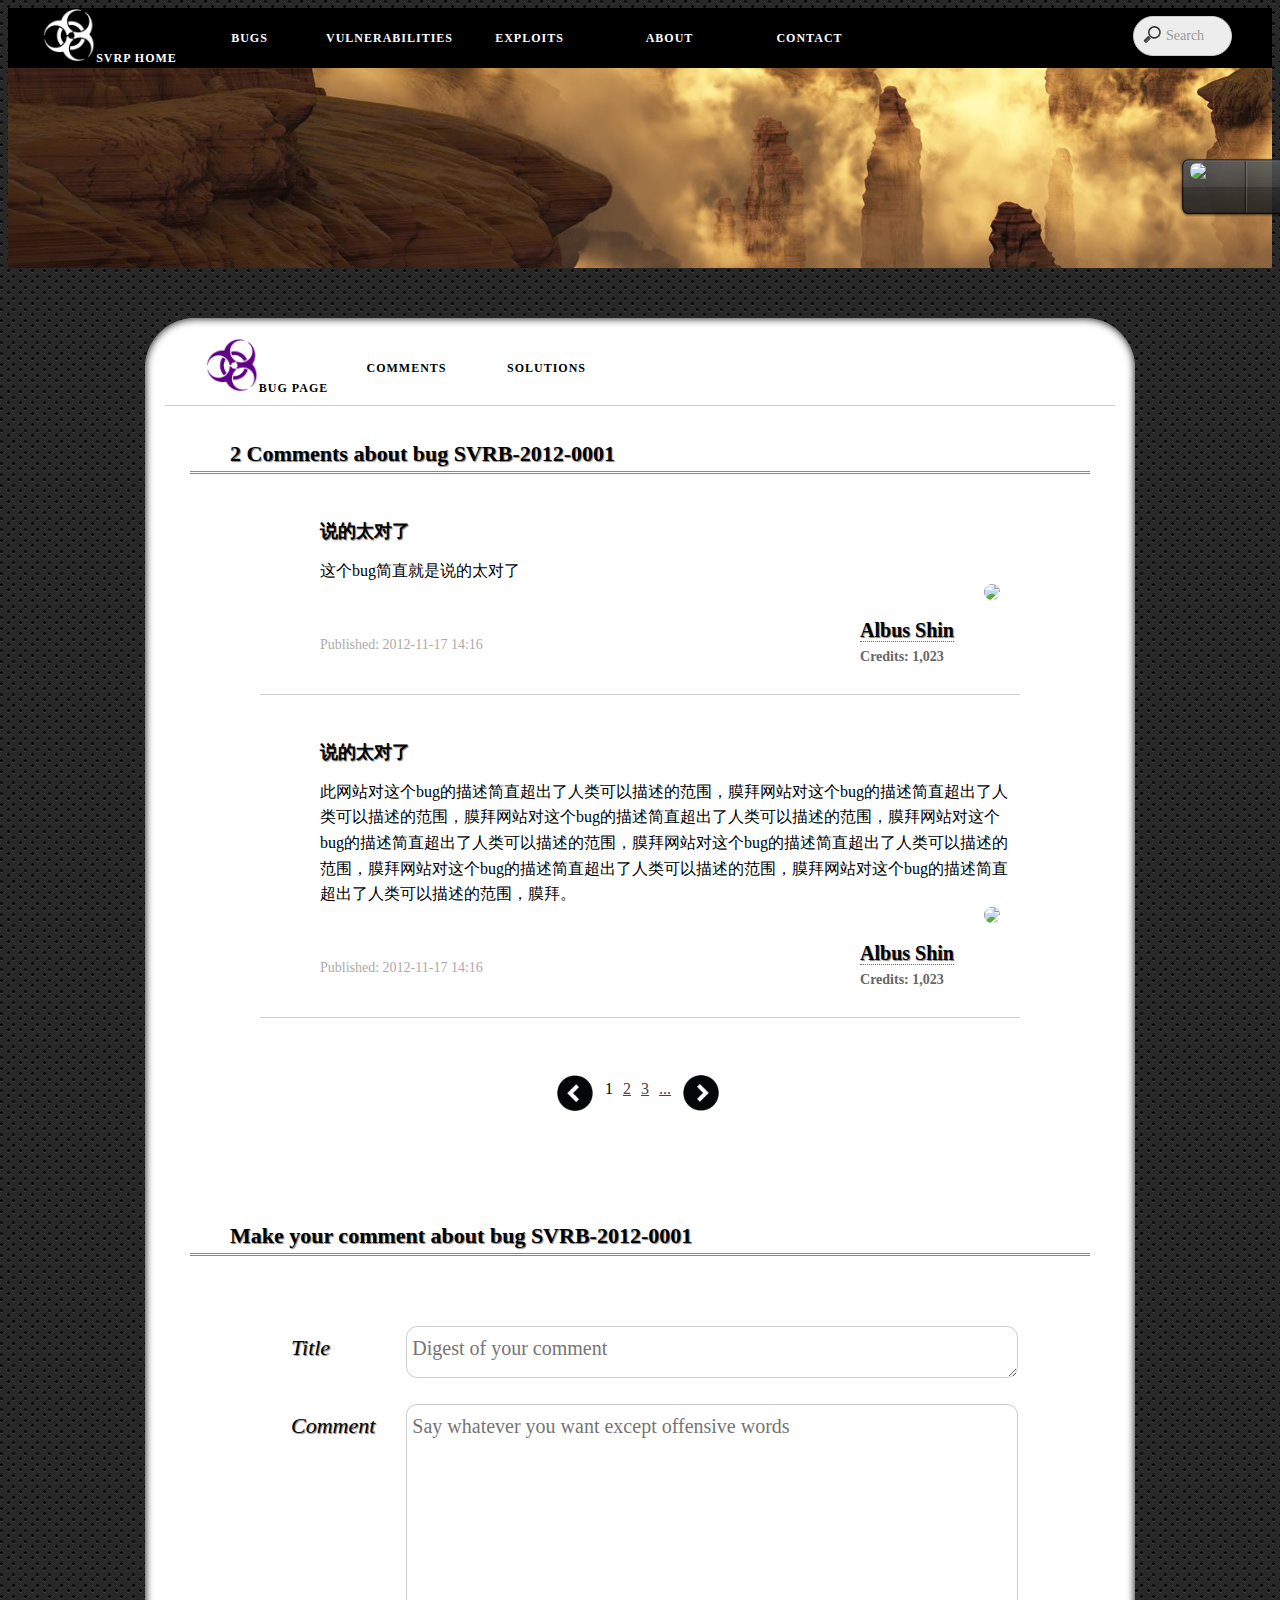
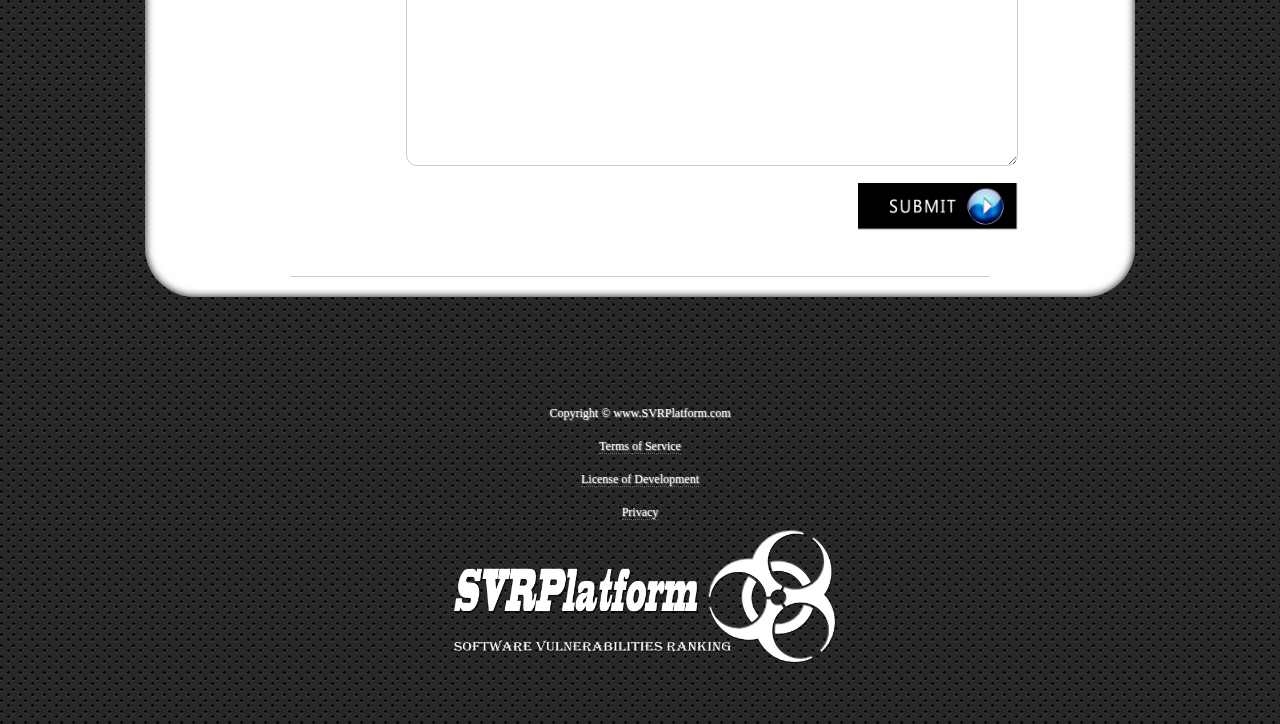
==== commit 21450711: "早上改了一下风格。" ====
--- a/bugcomments.html
+++ b/bugcomments.html
@@ -37,17 +37,18 @@
                     </div>
                 </ul>
             </div>
-        <hr/>
         <div id="upbar">
             <div id="userbar">
                      <img id="userbaravatar" src="http://www.gravatar.com/avatar/a6dc91974119e1d3ab253c7311e072fe?s=45&d=identicon&r=PG" align="left"/>
-                    <div id="username">albus shin</div>
-                    <img class="seperator" src="images/seperator.png" align="middle"/>
-                    <div id="userbarcredit">1,023</div>
-                    <img class="seperator" src="images/seperator.png" align="middle"/>
-                    <img id="userbarusericon" src="images/usericon.png" onmouseover="this.src='images/usericonpressed.png'" onmouseout="this.src='images/usericon.png'" onclick="javascript:;"/>
-                    <img id="userbarwatching" src="images/watching.png" onmouseover="this.src='images/watchingpressed.png'" onmouseout="this.src='images/watching.png'" onclick="javascript:;"/>
-                    <img id="userbarlogout" src="images/logout.png" onmouseover="this.src='images/logoutpressed.png'" onmouseout="this.src='images/logout.png'" onclick="javascript:;"/>
+                     <div id="userbarelse">
+                        <div id="username">albus shin</div>
+                        <img class="seperator" src="images/seperator.png" align="middle"/>
+                        <div id="userbarcredit">1,023</div>
+                        <img class="seperator" src="images/seperator.png" align="middle"/>
+                        <img id="userbarusericon" src="images/usericon.png" onmouseover="this.src='images/usericonpressed.png'" onmouseout="this.src='images/usericon.png'" onclick="javascript:;"/>
+                        <img id="userbarwatching" src="images/watching.png" onmouseover="this.src='images/watchingpressed.png'" onmouseout="this.src='images/watching.png'" onclick="javascript:;"/>
+                        <img id="userbarlogout" src="images/logout.png" onmouseover="this.src='images/logoutpressed.png'" onmouseout="this.src='images/logout.png'" onclick="javascript:;"/>
+                     </div>
             </div>
         </div>
 		</div>
@@ -156,12 +157,13 @@
         
         
     </div>
-        <div id="footer" align="center">
+
+    	<div id="footer" align="center">
             <p align="center">Copyright © www.SVRPlatform.com</p>
-            <p> <a href="javascript:;">Terms of Service</a></p>
-            <p> <a href="javascript:;">License of Development</a></p>
-            <p> <a href="javascript:;">Privacy</a></p>
-        	<img src="images/SVRPlatform.png" width=200px align="middle"/>
+            <p> <a class="footer" href="javascript:;">Terms of Service</a></p>
+            <p> <a class="footer" href="javascript:;">License of Development</a></p>
+            <p> <a class="footer" href="javascript:;">Privacy</a></p>
+        	<img src="images/SVRPlatform.png" width=400px align="middle"/>
     	</div>
 </body>
 </html>
--- a/style.css
+++ b/style.css
@@ -1,14 +1,17 @@
 body {
 	font-size: 14px;
 	line-height: 1.6;
+	background:url(images/carbon_fibre.png) left top repeat;
 }
 #content {
 	width: 950px;
 	margin: 50px auto;
 	padding: 20px;
 	background: #FFF;	
-	border: 1px solid #CCC;
 	border-radius:50px;
+	-webkit-box-shadow:inset 0 0 8px #000;
+	-moz-box-shadow:inset 0 0 8px #000;
+	box-shadow:0px 0px 8px #000 inset;
 }
 #content-license {
 	width: 950px;
@@ -505,13 +508,20 @@
 			margin: 0;
 		}
 		div#footer{
-			background: #eeeeee url(images/bg.jpg) top left repeat;
 			clear:both;
 			font-family: "微软雅黑", "黑体", "新宋体", "宋体";
+			color:#fff;
 			text-shadow: grey 1px 1px 1px;
 			font-size: 12px;
 			padding-top:50px;
 			padding-bottom:50px;
+		}
+		div#footer a{
+			color:#fff;
+			text-decoration:none;
+			border-bottom:thin;
+			border-bottom-style:dotted;
+			border-bottom-color:#666;
 		}
 		.steelbluefont{
 			text-shadow: black 1px 1px 1px;
@@ -611,7 +621,7 @@
 
 		#menu2 ul li a span.over {
 			border-bottom:none;
-			background: #FFF;
+			background: #fff;
 			color: #000;
 		}
 		/* input search bar from the Internet Albus Shin*/
@@ -900,12 +910,15 @@
 
 div#userbar{
 	margin-top:90px;
-	width:800px;
 	height:60px;
 	background-image:url(images/NavigationBar.png);
+	vertical-align:middle;
+	width:100px;
 	position:absolute;
-	vertical-align:middle;
-	right:-700px;
+	right:0px;
+}
+div#userbarelse{
+	display:none;
 }
 img#userbaravatar{
 	width:45px;
@@ -950,33 +963,34 @@
 div#upbar{
 	width:inherit;
 	height:200px;
-	background:url(images/upbar.png) left top no-repeat;
-}
-
-
-
-
-
-
-
-
-
-
-
-
-
-
-
-
-
-
-
-
-
-
-
-
-
-
-
-
+	background:left top no-repeat;
+}
+
+
+
+
+
+
+
+
+
+
+
+
+
+
+
+
+
+
+
+
+
+
+
+
+
+
+
+
+
